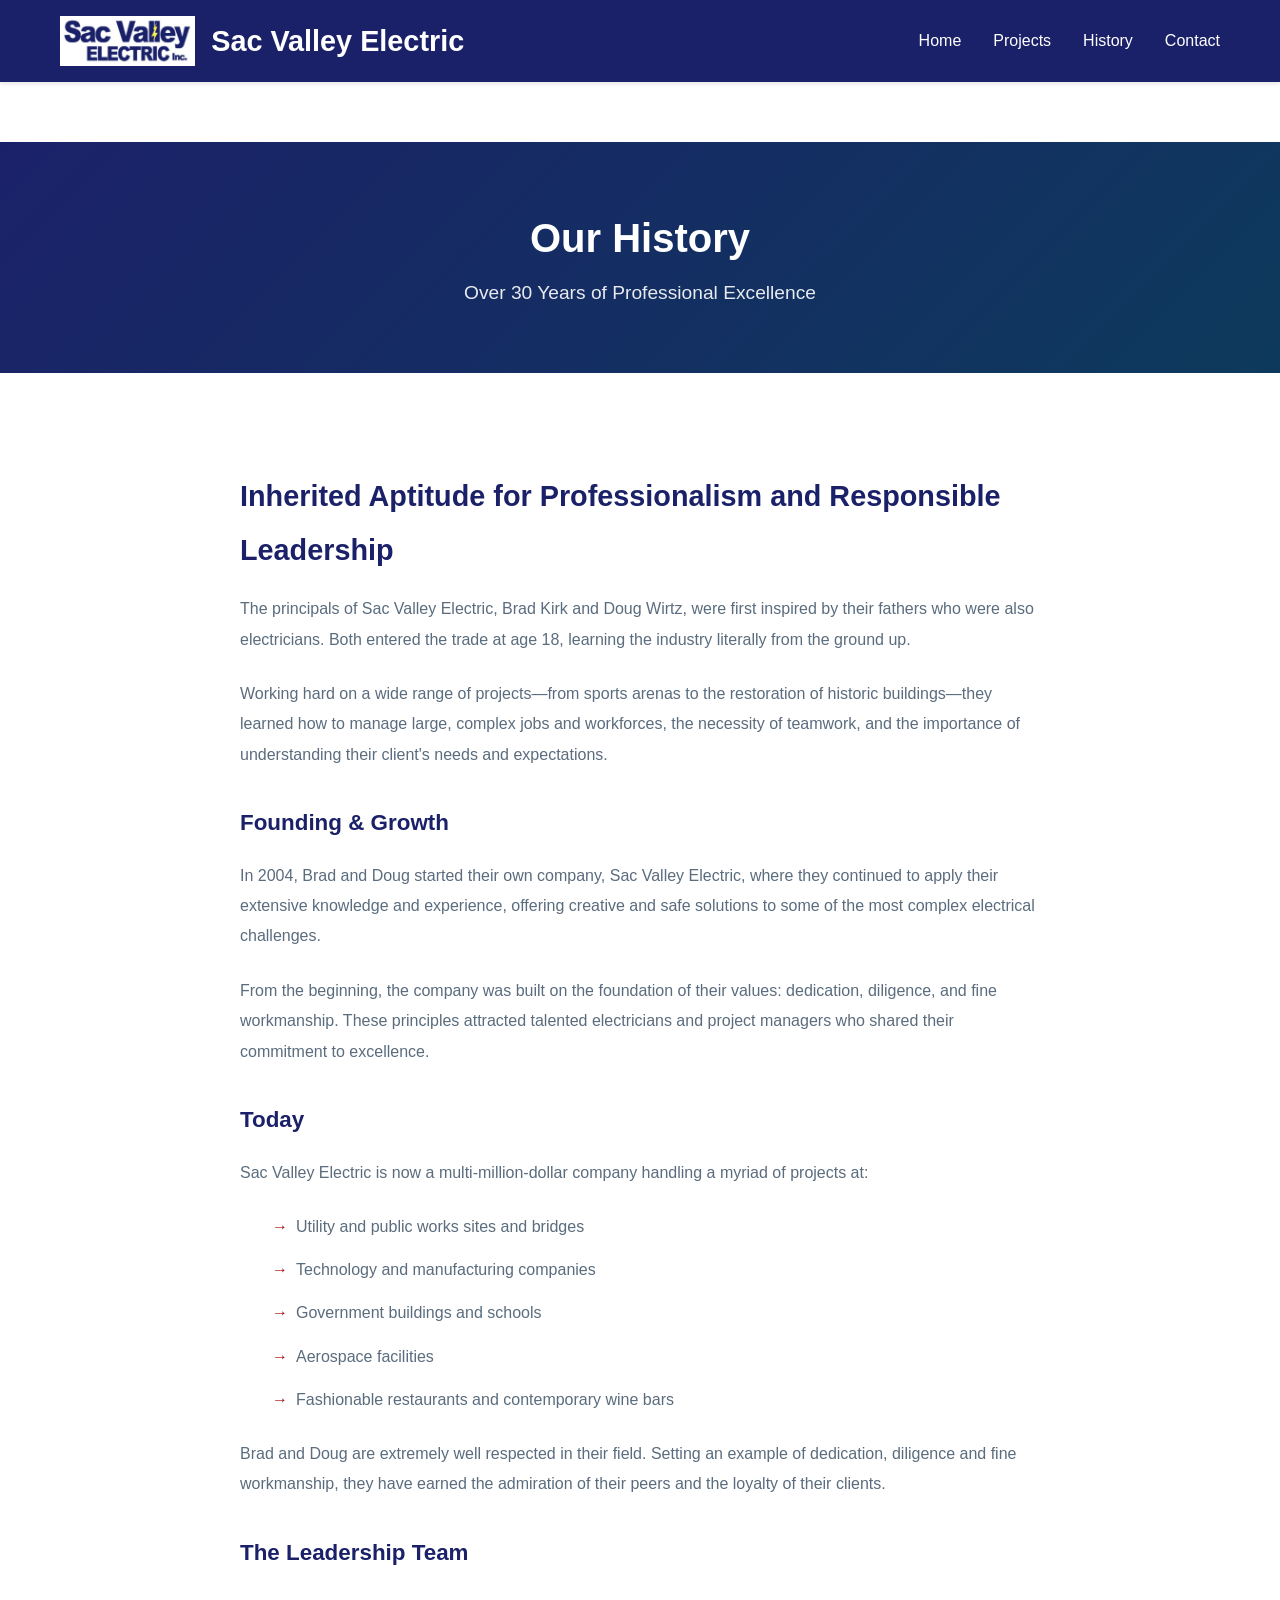
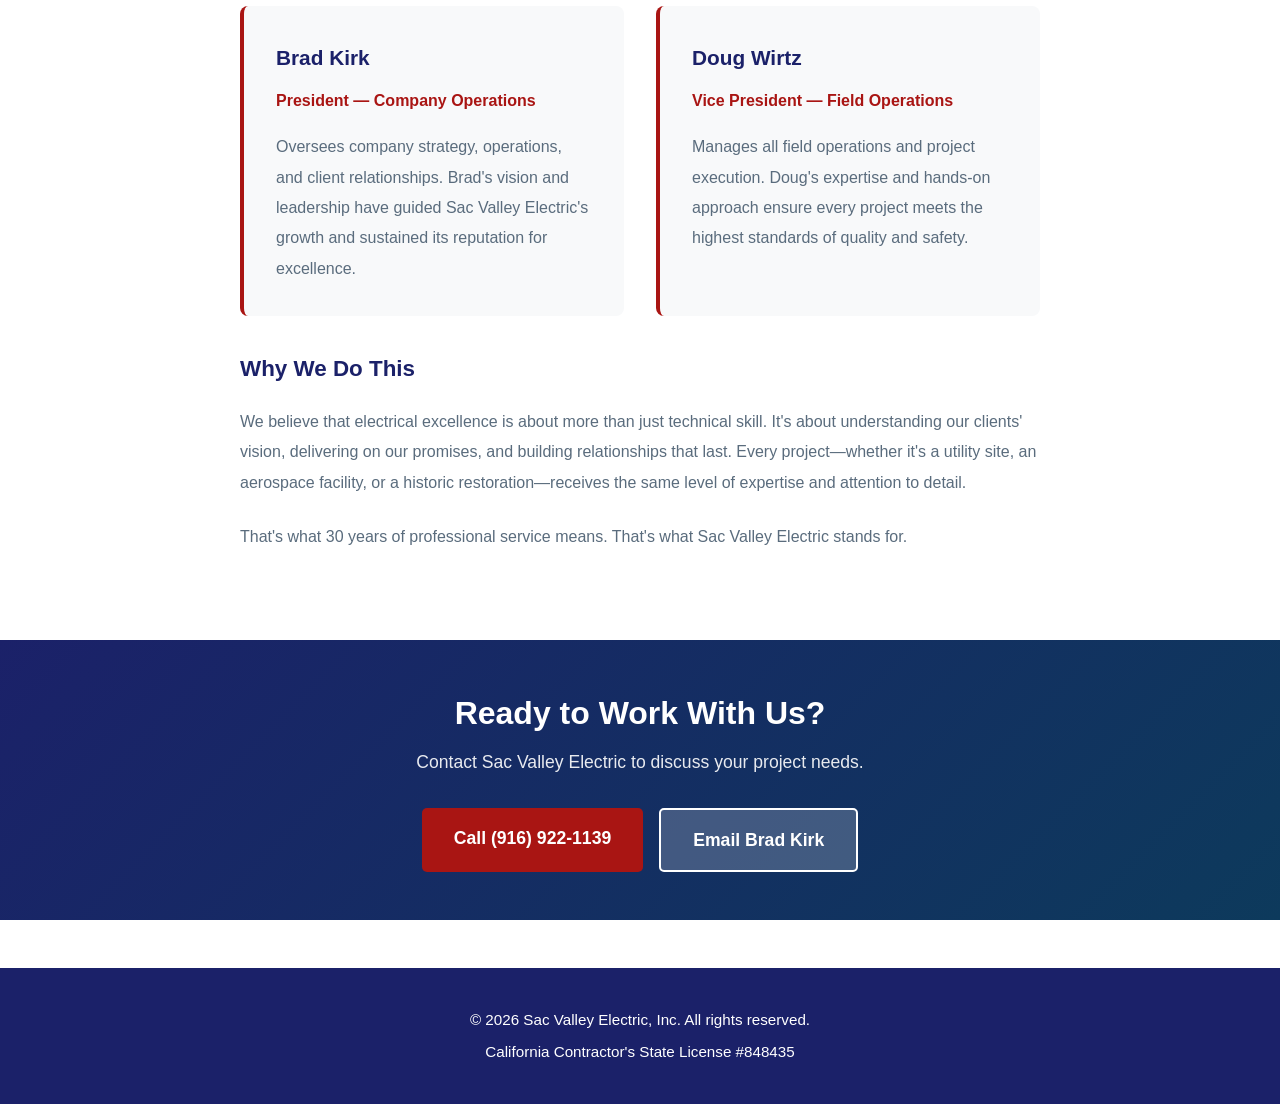
==== history.html @ 616ac5c6 "Add multi-page site structure: history and projects pages" ====
<!DOCTYPE html>
<html lang="en">
<head>
    <meta charset="UTF-8">
    <meta name="viewport" content="width=device-width, initial-scale=1.0">
    <title>Our History - Sac Valley Electric</title>
    <meta name="description" content="Learn about Sac Valley Electric's 30+ year history of excellence in commercial and industrial electrical contracting.">
    <link rel="stylesheet" href="styles.css">
</head>
<body>
    <!-- Navigation -->
    <nav class="navbar">
        <div class="container">
            <div class="nav-brand">
                <a href="index.html">
                    <img src="logo.gif" alt="Sac Valley Electric" class="logo">
                    <h1>Sac Valley Electric</h1>
                </a>
            </div>
            <ul class="nav-links">
                <li><a href="index.html">Home</a></li>
                <li><a href="projects.html">Projects</a></li>
                <li><a href="history.html">History</a></li>
                <li><a href="index.html#contact">Contact</a></li>
            </ul>
        </div>
    </nav>

    <!-- History Section -->
    <section class="page-hero">
        <div class="container">
            <h1>Our History</h1>
            <p>Over 30 Years of Professional Excellence</p>
        </div>
    </section>

    <section class="history-content">
        <div class="container">
            <div class="history-narrative">
                <h2>Inherited Aptitude for Professionalism and Responsible Leadership</h2>
                
                <p>The principals of Sac Valley Electric, Brad Kirk and Doug Wirtz, were first inspired by their fathers who were also electricians. Both entered the trade at age 18, learning the industry literally from the ground up.</p>

                <p>Working hard on a wide range of projects—from sports arenas to the restoration of historic buildings—they learned how to manage large, complex jobs and workforces, the necessity of teamwork, and the importance of understanding their client's needs and expectations.</p>

                <h3>Founding & Growth</h3>
                <p>In 2004, Brad and Doug started their own company, Sac Valley Electric, where they continued to apply their extensive knowledge and experience, offering creative and safe solutions to some of the most complex electrical challenges.</p>

                <p>From the beginning, the company was built on the foundation of their values: dedication, diligence, and fine workmanship. These principles attracted talented electricians and project managers who shared their commitment to excellence.</p>

                <h3>Today</h3>
                <p>Sac Valley Electric is now a multi-million-dollar company handling a myriad of projects at:</p>
                <ul class="project-list">
                    <li>Utility and public works sites and bridges</li>
                    <li>Technology and manufacturing companies</li>
                    <li>Government buildings and schools</li>
                    <li>Aerospace facilities</li>
                    <li>Fashionable restaurants and contemporary wine bars</li>
                </ul>

                <p>Brad and Doug are extremely well respected in their field. Setting an example of dedication, diligence and fine workmanship, they have earned the admiration of their peers and the loyalty of their clients.</p>

                <h3>The Leadership Team</h3>
                <div class="leadership-profiles">
                    <div class="leader">
                        <h4>Brad Kirk</h4>
                        <p class="title">President — Company Operations</p>
                        <p>Oversees company strategy, operations, and client relationships. Brad's vision and leadership have guided Sac Valley Electric's growth and sustained its reputation for excellence.</p>
                    </div>
                    <div class="leader">
                        <h4>Doug Wirtz</h4>
                        <p class="title">Vice President — Field Operations</p>
                        <p>Manages all field operations and project execution. Doug's expertise and hands-on approach ensure every project meets the highest standards of quality and safety.</p>
                    </div>
                </div>

                <h3>Why We Do This</h3>
                <p>We believe that electrical excellence is about more than just technical skill. It's about understanding our clients' vision, delivering on our promises, and building relationships that last. Every project—whether it's a utility site, an aerospace facility, or a historic restoration—receives the same level of expertise and attention to detail.</p>

                <p>That's what 30 years of professional service means. That's what Sac Valley Electric stands for.</p>
            </div>
        </div>
    </section>

    <!-- Contact CTA -->
    <section class="contact-cta">
        <div class="container">
            <h2>Ready to Work With Us?</h2>
            <p>Contact Sac Valley Electric to discuss your project needs.</p>
            <div class="contact-links">
                <a href="tel:9169221139" class="cta-button">Call (916) 922-1139</a>
                <a href="mailto:BradKirk@SacValleyElectric.com" class="cta-button secondary">Email Brad Kirk</a>
            </div>
        </div>
    </section>

    <!-- Footer -->
    <footer class="footer">
        <div class="container">
            <p>&copy; 2026 Sac Valley Electric, Inc. All rights reserved.</p>
            <p>California Contractor's State License #848435</p>
        </div>
    </footer>
</body>
</html>
---- styles.css ----
/* Reset and Base Styles */
* {
    margin: 0;
    padding: 0;
    box-sizing: border-box;
}

:root {
    --primary-color: #1b2169;
    --secondary-color: #a91513;
    --dark-text: #2c3e50;
    --light-text: #5a6c7d;
    --light-bg: #f8f9fa;
    --white: #ffffff;
    --border-color: #e0e0e0;
}

body {
    font-family: 'Segoe UI', Tahoma, Geneva, Verdana, sans-serif;
    line-height: 1.6;
    color: var(--dark-text);
    background-color: var(--white);
}

.container {
    max-width: 1200px;
    margin: 0 auto;
    padding: 0 20px;
}

/* Navigation */
.navbar {
    background-color: var(--primary-color);
    color: var(--white);
    padding: 1rem 0;
    position: sticky;
    top: 0;
    z-index: 1000;
    box-shadow: 0 2px 4px rgba(0,0,0,0.1);
}

.navbar .container {
    display: flex;
    justify-content: space-between;
    align-items: center;
}

.nav-brand {
    display: flex;
    align-items: center;
    gap: 1rem;
}

.nav-brand a {
    display: flex;
    align-items: center;
    gap: 1rem;
    text-decoration: none;
    color: var(--white);
}

.logo {
    height: 50px;
    width: auto;
}

.nav-brand h1 {
    font-size: 1.8rem;
    font-weight: 700;
    margin: 0;
    color: var(--white);
}

.nav-links {
    display: flex;
    list-style: none;
    gap: 2rem;
}

.nav-links a {
    color: var(--white);
    text-decoration: none;
    font-weight: 500;
    transition: color 0.3s ease;
}

.nav-links a:hover {
    color: var(--secondary-color);
}

@media (max-width: 768px) {
    .nav-links {
        flex-direction: column;
        gap: 1rem;
        display: none;
    }
    
    .navbar .container {
        flex-direction: column;
        gap: 1rem;
    }
}

/* Hero Section */
.hero {
    background: linear-gradient(135deg, var(--primary-color) 0%, #0d3a5c 100%);
    color: var(--white);
    padding: 6rem 0;
    text-align: center;
}

.hero-content h2 {
    font-size: 3rem;
    margin-bottom: 1rem;
    font-weight: 700;
}

.hero-content p {
    font-size: 1.3rem;
    margin-bottom: 1rem;
    opacity: 0.95;
}

.hero-subtitle {
    font-size: 1.1rem !important;
    opacity: 0.85 !important;
    margin-bottom: 2rem !important;
}

.cta-button {
    display: inline-block;
    background-color: var(--secondary-color);
    color: var(--white);
    padding: 1rem 2.5rem;
    border-radius: 5px;
    text-decoration: none;
    font-weight: 600;
    font-size: 1.1rem;
    transition: background-color 0.3s ease, transform 0.2s ease;
    cursor: pointer;
    border: none;
}

.cta-button:hover {
    background-color: #d87700;
    transform: translateY(-2px);
}

.cta-button.large {
    padding: 1.2rem 3rem;
    font-size: 1.2rem;
}

@media (max-width: 768px) {
    .hero-content h2 {
        font-size: 2rem;
    }
    
    .hero-content p {
        font-size: 1.1rem;
    }
}

/* Services Section */
.services {
    padding: 5rem 0;
    background-color: var(--light-bg);
}

.services h2 {
    text-align: center;
    font-size: 2.5rem;
    margin-bottom: 3rem;
    color: var(--primary-color);
}

.services-grid {
    display: grid;
    grid-template-columns: repeat(auto-fit, minmax(250px, 1fr));
    gap: 2rem;
    margin-bottom: 3rem;
}

.service-card {
    background-color: var(--white);
    padding: 2rem;
    border-radius: 8px;
    box-shadow: 0 2px 8px rgba(0,0,0,0.1);
    transition: transform 0.3s ease, box-shadow 0.3s ease;
    border-top: 4px solid var(--secondary-color);
}

.service-card:hover {
    transform: translateY(-5px);
    box-shadow: 0 4px 12px rgba(0,0,0,0.15);
}

.service-card h3 {
    color: var(--primary-color);
    margin-bottom: 1rem;
    font-size: 1.3rem;
}

.service-card p {
    color: var(--light-text);
    line-height: 1.8;
}

.smud-badge {
    text-align: center;
    background-color: var(--primary-color);
    color: var(--white);
    padding: 1.5rem;
    border-radius: 8px;
    font-size: 1.1rem;
}

/* About Section */
.about {
    padding: 5rem 0;
}

.about h2 {
    font-size: 2.5rem;
    margin-bottom: 2rem;
    color: var(--primary-color);
}

.about-content p {
    font-size: 1.1rem;
    margin-bottom: 1.5rem;
    color: var(--light-text);
    line-height: 1.9;
}

.credentials {
    display: grid;
    grid-template-columns: repeat(auto-fit, minmax(250px, 1fr));
    gap: 2rem;
    margin-top: 3rem;
}

.credential-item {
    background-color: var(--light-bg);
    padding: 2rem;
    border-radius: 8px;
    border-left: 4px solid var(--secondary-color);
}

.credential-item h4 {
    color: var(--primary-color);
    margin-bottom: 0.5rem;
    font-size: 1.2rem;
}

.credential-item p {
    color: var(--light-text);
    margin-bottom: 0;
}

/* Team Section */
.team {
    margin-top: 3rem;
    padding-top: 2rem;
    border-top: 2px solid var(--border-color);
}

.team h3 {
    color: var(--primary-color);
    margin-bottom: 2rem;
    font-size: 1.5rem;
}

.team-grid {
    display: grid;
    grid-template-columns: repeat(auto-fit, minmax(250px, 1fr));
    gap: 2rem;
}

.team-member {
    background-color: var(--light-bg);
    padding: 1.5rem;
    border-radius: 8px;
    border-left: 4px solid var(--secondary-color);
}

.team-member h4 {
    color: var(--primary-color);
    margin-bottom: 0.5rem;
    font-size: 1.2rem;
}

.team-member .title {
    color: var(--secondary-color);
    font-weight: 600;
    font-size: 0.95rem;
}

/* Service Areas Section */
.service-areas {
    padding: 5rem 0;
    background-color: var(--light-bg);
}

.service-areas h2 {
    font-size: 2.5rem;
    margin-bottom: 1rem;
    color: var(--primary-color);
    text-align: center;
}

.service-areas > .container > p {
    text-align: center;
    font-size: 1.1rem;
    margin-bottom: 2rem;
    color: var(--light-text);
}

.areas-grid {
    display: grid;
    grid-template-columns: repeat(auto-fit, minmax(180px, 1fr));
    gap: 1rem;
    margin-bottom: 2rem;
}

.area {
    background-color: var(--white);
    padding: 1.5rem;
    border-radius: 8px;
    text-align: center;
    box-shadow: 0 2px 4px rgba(0,0,0,0.05);
    font-weight: 500;
    color: var(--primary-color);
}

.service-areas-note {
    text-align: center;
    color: var(--light-text);
    font-style: italic;
    margin-top: 2rem;
}

/* Contact Section */
.contact {
    padding: 5rem 0;
}

.contact h2 {
    font-size: 2.5rem;
    margin-bottom: 3rem;
    color: var(--primary-color);
    text-align: center;
}

.contact-content {
    display: grid;
    grid-template-columns: 1fr 1fr;
    gap: 3rem;
}

.contact-info h3,
.contact-cta h3 {
    color: var(--primary-color);
    margin-bottom: 1.5rem;
    font-size: 1.5rem;
}

.contact-info p {
    margin-bottom: 1.5rem;
    line-height: 1.8;
    color: var(--light-text);
}

.contact-info a {
    color: var(--primary-color);
    text-decoration: none;
    font-weight: 600;
    transition: color 0.3s ease;
}

.contact-info a:hover {
    color: var(--secondary-color);
}

.contact-team {
    background-color: var(--light-bg);
    padding: 2rem;
    border-radius: 8px;
}

.contact-team h3 {
    color: var(--primary-color);
    margin-bottom: 1.5rem;
}

.team-list {
    list-style: none;
}

.team-list li {
    padding: 0.8rem 0;
    border-bottom: 1px solid var(--border-color);
    color: var(--light-text);
}

.team-list li:last-child {
    border-bottom: none;
}

.team-list strong {
    color: var(--primary-color);
}

@media (max-width: 768px) {
    .contact-content {
        grid-template-columns: 1fr;
    }
}

/* Footer */
.footer {
    background-color: var(--primary-color);
    color: var(--white);
    text-align: center;
    padding: 2rem 0;
    margin-top: 3rem;
}

.footer p {
    margin: 0.5rem 0;
    font-size: 0.95rem;
}

/* Page Specific Styles */
.page-hero {
    background: linear-gradient(135deg, var(--primary-color) 0%, #0d3a5c 100%);
    color: var(--white);
    padding: 4rem 0;
    text-align: center;
    margin-top: 60px;
}

.page-hero h1 {
    font-size: 2.5rem;
    margin-bottom: 0.5rem;
    font-weight: 700;
}

.page-hero p {
    font-size: 1.2rem;
    opacity: 0.9;
}

/* History Page */
.history-content {
    padding: 4rem 0;
}

.history-narrative {
    max-width: 800px;
    margin: 0 auto;
    line-height: 1.9;
}

.history-narrative h2 {
    color: var(--primary-color);
    font-size: 1.8rem;
    margin-top: 2rem;
    margin-bottom: 1rem;
}

.history-narrative h3 {
    color: var(--primary-color);
    font-size: 1.4rem;
    margin-top: 2rem;
    margin-bottom: 1rem;
}

.history-narrative p {
    color: var(--light-text);
    margin-bottom: 1.5rem;
}

.project-list {
    list-style: none;
    margin: 1.5rem 0;
    padding: 0 0 0 2rem;
}

.project-list li {
    color: var(--light-text);
    margin-bottom: 0.8rem;
    position: relative;
    padding-left: 1.5rem;
}

.project-list li:before {
    content: "→";
    position: absolute;
    left: 0;
    color: var(--secondary-color);
    font-weight: bold;
}

.leadership-profiles {
    display: grid;
    grid-template-columns: repeat(auto-fit, minmax(300px, 1fr));
    gap: 2rem;
    margin: 2rem 0;
}

.leader {
    background-color: var(--light-bg);
    padding: 2rem;
    border-radius: 8px;
    border-left: 4px solid var(--secondary-color);
}

.leader h4 {
    color: var(--primary-color);
    font-size: 1.3rem;
    margin-bottom: 0.5rem;
}

.leader .title {
    color: var(--secondary-color);
    font-weight: 600;
    margin-bottom: 1rem;
}

.leader p {
    color: var(--light-text);
    margin: 0;
}

/* Projects Page */
.projects-section {
    padding: 4rem 0;
}

.projects-grid {
    display: grid;
    grid-template-columns: repeat(auto-fit, minmax(280px, 1fr));
    gap: 2rem;
    margin-bottom: 4rem;
}

.project-card {
    background-color: var(--white);
    padding: 2.5rem 2rem;
    border-radius: 8px;
    box-shadow: 0 2px 8px rgba(0,0,0,0.1);
    text-align: center;
    transition: transform 0.3s ease, box-shadow 0.3s ease;
    border-top: 4px solid var(--secondary-color);
}

.project-card:hover {
    transform: translateY(-5px);
    box-shadow: 0 4px 12px rgba(0,0,0,0.15);
}

.project-icon {
    font-size: 3rem;
    margin-bottom: 1rem;
}

.project-card h3 {
    color: var(--primary-color);
    font-size: 1.3rem;
    margin-bottom: 1rem;
}

.project-card p {
    color: var(--light-text);
    font-size: 0.95rem;
    line-height: 1.7;
}

.project-expertise {
    background-color: var(--light-bg);
    padding: 2.5rem;
    border-radius: 8px;
    max-width: 700px;
    margin: 0 auto;
}

.project-expertise h2 {
    color: var(--primary-color);
    font-size: 1.5rem;
    margin-bottom: 1.5rem;
}

.project-expertise ul {
    list-style: none;
    padding: 0;
}

.project-expertise li {
    color: var(--light-text);
    padding: 0.6rem 0 0.6rem 2rem;
    position: relative;
}

.project-expertise li:before {
    content: "✓";
    position: absolute;
    left: 0;
    color: var(--secondary-color);
    font-weight: bold;
    font-size: 1.2rem;
}

.portfolio-note {
    padding: 4rem 0;
    background-color: var(--light-bg);
}

.portfolio-note h2 {
    color: var(--primary-color);
    font-size: 2rem;
    margin-bottom: 1.5rem;
    text-align: center;
}

.portfolio-note p {
    color: var(--light-text);
    font-size: 1.05rem;
    line-height: 1.8;
    max-width: 800px;
    margin: 0 auto 1.5rem;
    text-align: center;
}

.contact-cta {
    background: linear-gradient(135deg, var(--primary-color) 0%, #0d3a5c 100%);
    color: var(--white);
    padding: 3rem 0;
    text-align: center;
}

.contact-cta h2 {
    font-size: 2rem;
    margin-bottom: 0.5rem;
    color: var(--white);
}

.contact-cta p {
    font-size: 1.1rem;
    margin-bottom: 2rem;
    opacity: 0.9;
    color: var(--white);
}

.contact-links {
    display: flex;
    gap: 1rem;
    justify-content: center;
    flex-wrap: wrap;
}

.contact-links .cta-button {
    background-color: var(--secondary-color);
    color: var(--white);
    padding: 1rem 2rem;
    text-decoration: none;
    border-radius: 5px;
    font-weight: 600;
    transition: background-color 0.3s ease;
}

.contact-links .cta-button:hover {
    background-color: #d87700;
}

.contact-links .cta-button.secondary {
    background-color: rgba(255,255,255,0.2);
    border: 2px solid var(--white);
}

.contact-links .cta-button.secondary:hover {
    background-color: rgba(255,255,255,0.3);
}

@media (max-width: 768px) {
    .page-hero h1 {
        font-size: 1.8rem;
    }
    
    .page-hero p {
        font-size: 1rem;
    }
    
    .history-narrative h2 {
        font-size: 1.5rem;
    }
    
    .history-narrative h3 {
        font-size: 1.2rem;
    }
    
    .leadership-profiles {
        grid-template-columns: 1fr;
    }
    
    .projects-grid {
        grid-template-columns: 1fr;
    }
    
    .contact-links {
        flex-direction: column;
    }
    
    .contact-links .cta-button {
        width: 100%;
    }
}

/* Responsive */
@media (max-width: 768px) {
    .hero-content h2 {
        font-size: 2rem;
    }
    
    .services h2,
    .about h2,
    .service-areas h2,
    .contact h2 {
        font-size: 2rem;
    }
    
    .services-grid {
        grid-template-columns: 1fr;
    }
    
    .areas-grid {
        grid-template-columns: repeat(2, 1fr);
    }
}

@media (max-width: 480px) {
    .nav-links {
        display: none;
    }
    
    .hero {
        padding: 3rem 0;
    }
    
    .hero-content h2 {
        font-size: 1.5rem;
    }
    
    .hero-content p {
        font-size: 1rem;
    }
    
    .services h2,
    .about h2,
    .service-areas h2,
    .contact h2 {
        font-size: 1.5rem;
    }
}
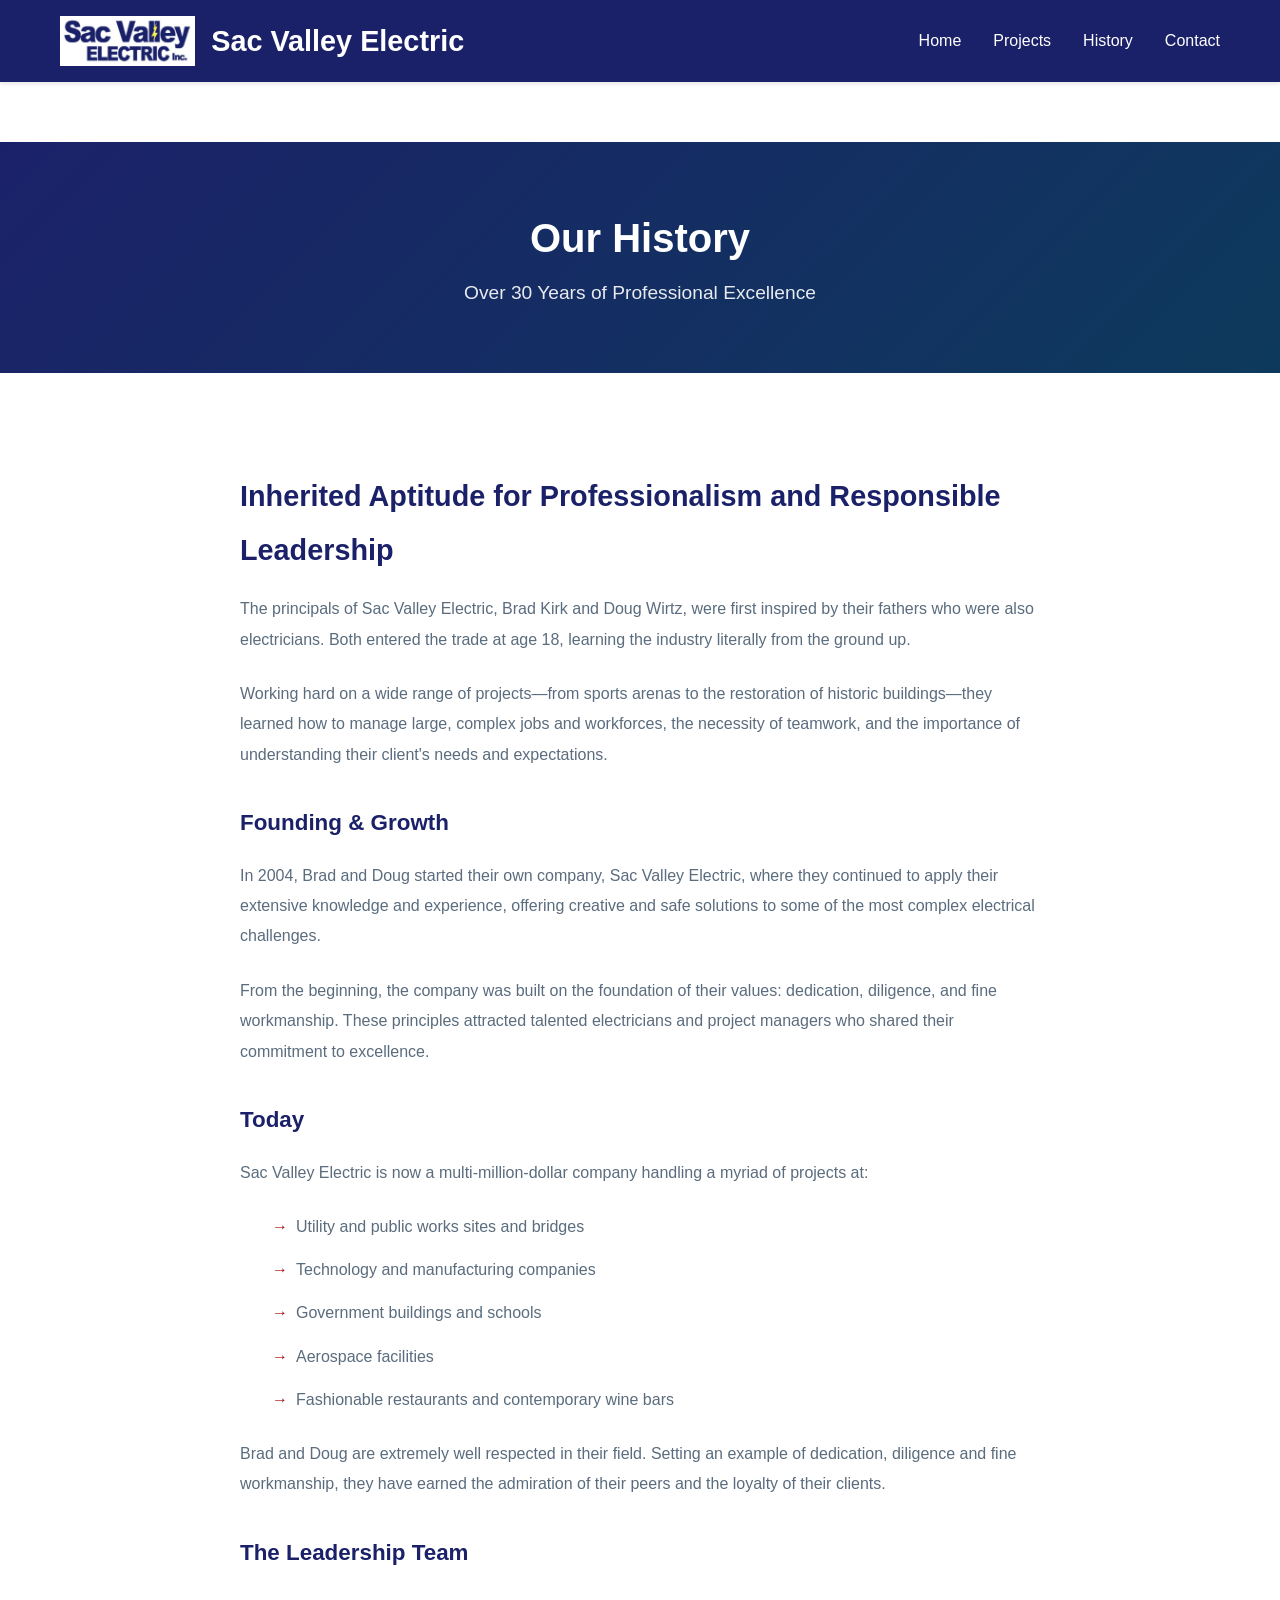
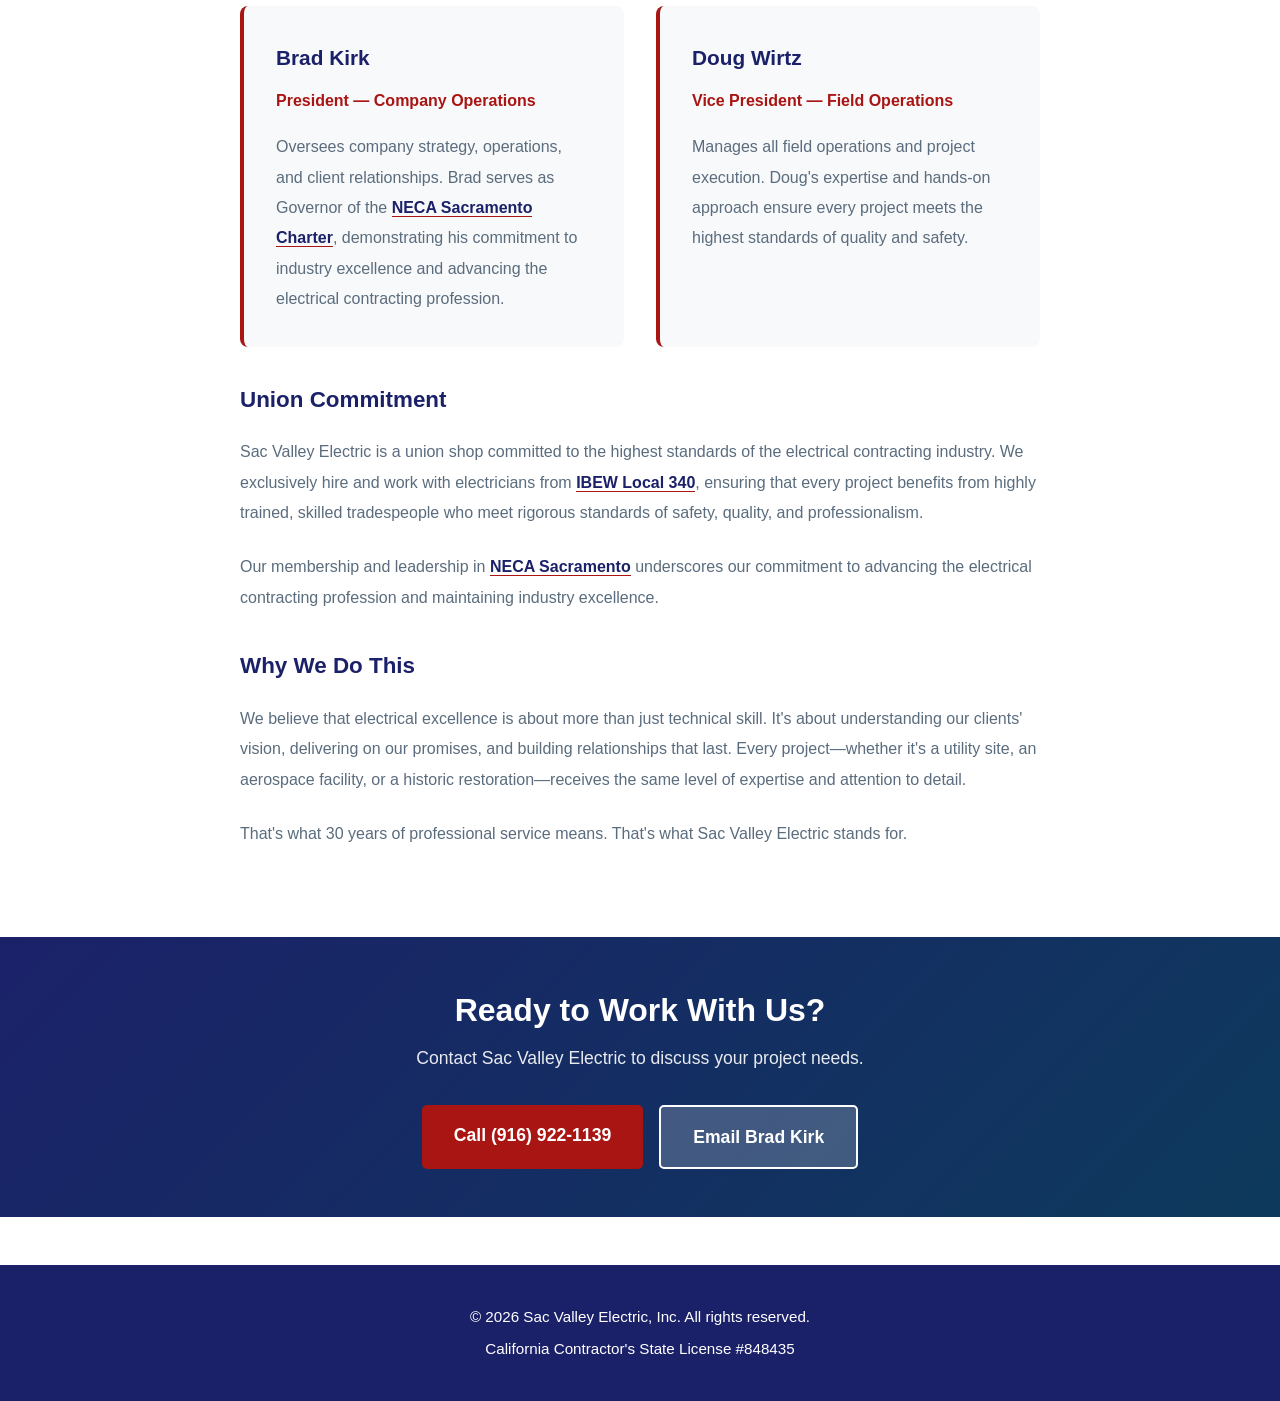
==== commit d0276794: "Add union/NECA leadership emphasis and IBEW/NECA logos with links" ====
--- a/history.html
+++ b/history.html
@@ -65,7 +65,7 @@
                     <div class="leader">
                         <h4>Brad Kirk</h4>
                         <p class="title">President — Company Operations</p>
-                        <p>Oversees company strategy, operations, and client relationships. Brad's vision and leadership have guided Sac Valley Electric's growth and sustained its reputation for excellence.</p>
+                        <p>Oversees company strategy, operations, and client relationships. Brad serves as Governor of the <a href="https://www.necasac.org/" target="_blank" rel="noopener">NECA Sacramento Charter</a>, demonstrating his commitment to industry excellence and advancing the electrical contracting profession.</p>
                     </div>
                     <div class="leader">
                         <h4>Doug Wirtz</h4>
@@ -73,6 +73,11 @@
                         <p>Manages all field operations and project execution. Doug's expertise and hands-on approach ensure every project meets the highest standards of quality and safety.</p>
                     </div>
                 </div>
+
+                <h3>Union Commitment</h3>
+                <p>Sac Valley Electric is a union shop committed to the highest standards of the electrical contracting industry. We exclusively hire and work with electricians from <a href="https://www.ibewlocal340.org/" target="_blank" rel="noopener">IBEW Local 340</a>, ensuring that every project benefits from highly trained, skilled tradespeople who meet rigorous standards of safety, quality, and professionalism.</p>
+
+                <p>Our membership and leadership in <a href="https://www.necasac.org/" target="_blank" rel="noopener">NECA Sacramento</a> underscores our commitment to advancing the electrical contracting profession and maintaining industry excellence.</p>
 
                 <h3>Why We Do This</h3>
                 <p>We believe that electrical excellence is about more than just technical skill. It's about understanding our clients' vision, delivering on our promises, and building relationships that last. Every project—whether it's a utility site, an aerospace facility, or a historic restoration—receives the same level of expertise and attention to detail.</p>
--- a/styles.css
+++ b/styles.css
@@ -233,6 +233,18 @@
     line-height: 1.9;
 }
 
+.about-content a {
+    color: var(--primary-color);
+    font-weight: 600;
+    text-decoration: none;
+    border-bottom: 1px solid var(--secondary-color);
+    transition: color 0.3s ease;
+}
+
+.about-content a:hover {
+    color: var(--secondary-color);
+}
+
 .credentials {
     display: grid;
     grid-template-columns: repeat(auto-fit, minmax(250px, 1fr));
@@ -481,6 +493,18 @@
     margin-bottom: 1.5rem;
 }
 
+.history-narrative a {
+    color: var(--primary-color);
+    font-weight: 600;
+    text-decoration: none;
+    border-bottom: 1px solid var(--secondary-color);
+    transition: color 0.3s ease;
+}
+
+.history-narrative a:hover {
+    color: var(--secondary-color);
+}
+
 .project-list {
     list-style: none;
     margin: 1.5rem 0;
@@ -531,6 +555,18 @@
 .leader p {
     color: var(--light-text);
     margin: 0;
+}
+
+.leader a {
+    color: var(--primary-color);
+    font-weight: 600;
+    text-decoration: none;
+    border-bottom: 1px solid var(--secondary-color);
+    transition: color 0.3s ease;
+}
+
+.leader a:hover {
+    color: var(--secondary-color);
 }
 
 /* Projects Page */
@@ -682,6 +718,66 @@
     background-color: rgba(255,255,255,0.3);
 }
 
+/* Union Commitment Section */
+.union-commitment {
+    background: linear-gradient(135deg, var(--light-bg) 0%, #f0f0f0 100%);
+    padding: 3rem 0;
+    border-top: 3px solid var(--secondary-color);
+    border-bottom: 3px solid var(--secondary-color);
+}
+
+.union-commitment h2 {
+    color: var(--primary-color);
+    font-size: 1.8rem;
+    text-align: center;
+    margin-bottom: 1rem;
+}
+
+.union-commitment p {
+    color: var(--light-text);
+    font-size: 1rem;
+    text-align: center;
+    margin-bottom: 1rem;
+}
+
+.union-commitment a {
+    color: var(--primary-color);
+    font-weight: 600;
+    text-decoration: none;
+    border-bottom: 2px solid var(--secondary-color);
+    transition: color 0.3s ease;
+}
+
+.union-commitment a:hover {
+    color: var(--secondary-color);
+}
+
+.union-logos {
+    display: flex;
+    justify-content: center;
+    align-items: center;
+    gap: 3rem;
+    margin-top: 2rem;
+    flex-wrap: wrap;
+}
+
+.union-logo {
+    height: 80px;
+    width: auto;
+    transition: transform 0.3s ease, opacity 0.3s ease;
+    filter: drop-shadow(0 2px 4px rgba(0,0,0,0.1));
+}
+
+.union-logos a {
+    border: none;
+    display: inline-block;
+}
+
+.union-logos a:hover .union-logo {
+    transform: scale(1.1);
+    opacity: 0.8;
+}
+
 @media (max-width: 768px) {
     .page-hero h1 {
         font-size: 1.8rem;
@@ -713,6 +809,14 @@
     
     .contact-links .cta-button {
         width: 100%;
+    }
+    
+    .union-logos {
+        gap: 1.5rem;
+    }
+    
+    .union-logo {
+        height: 60px;
     }
 }
 
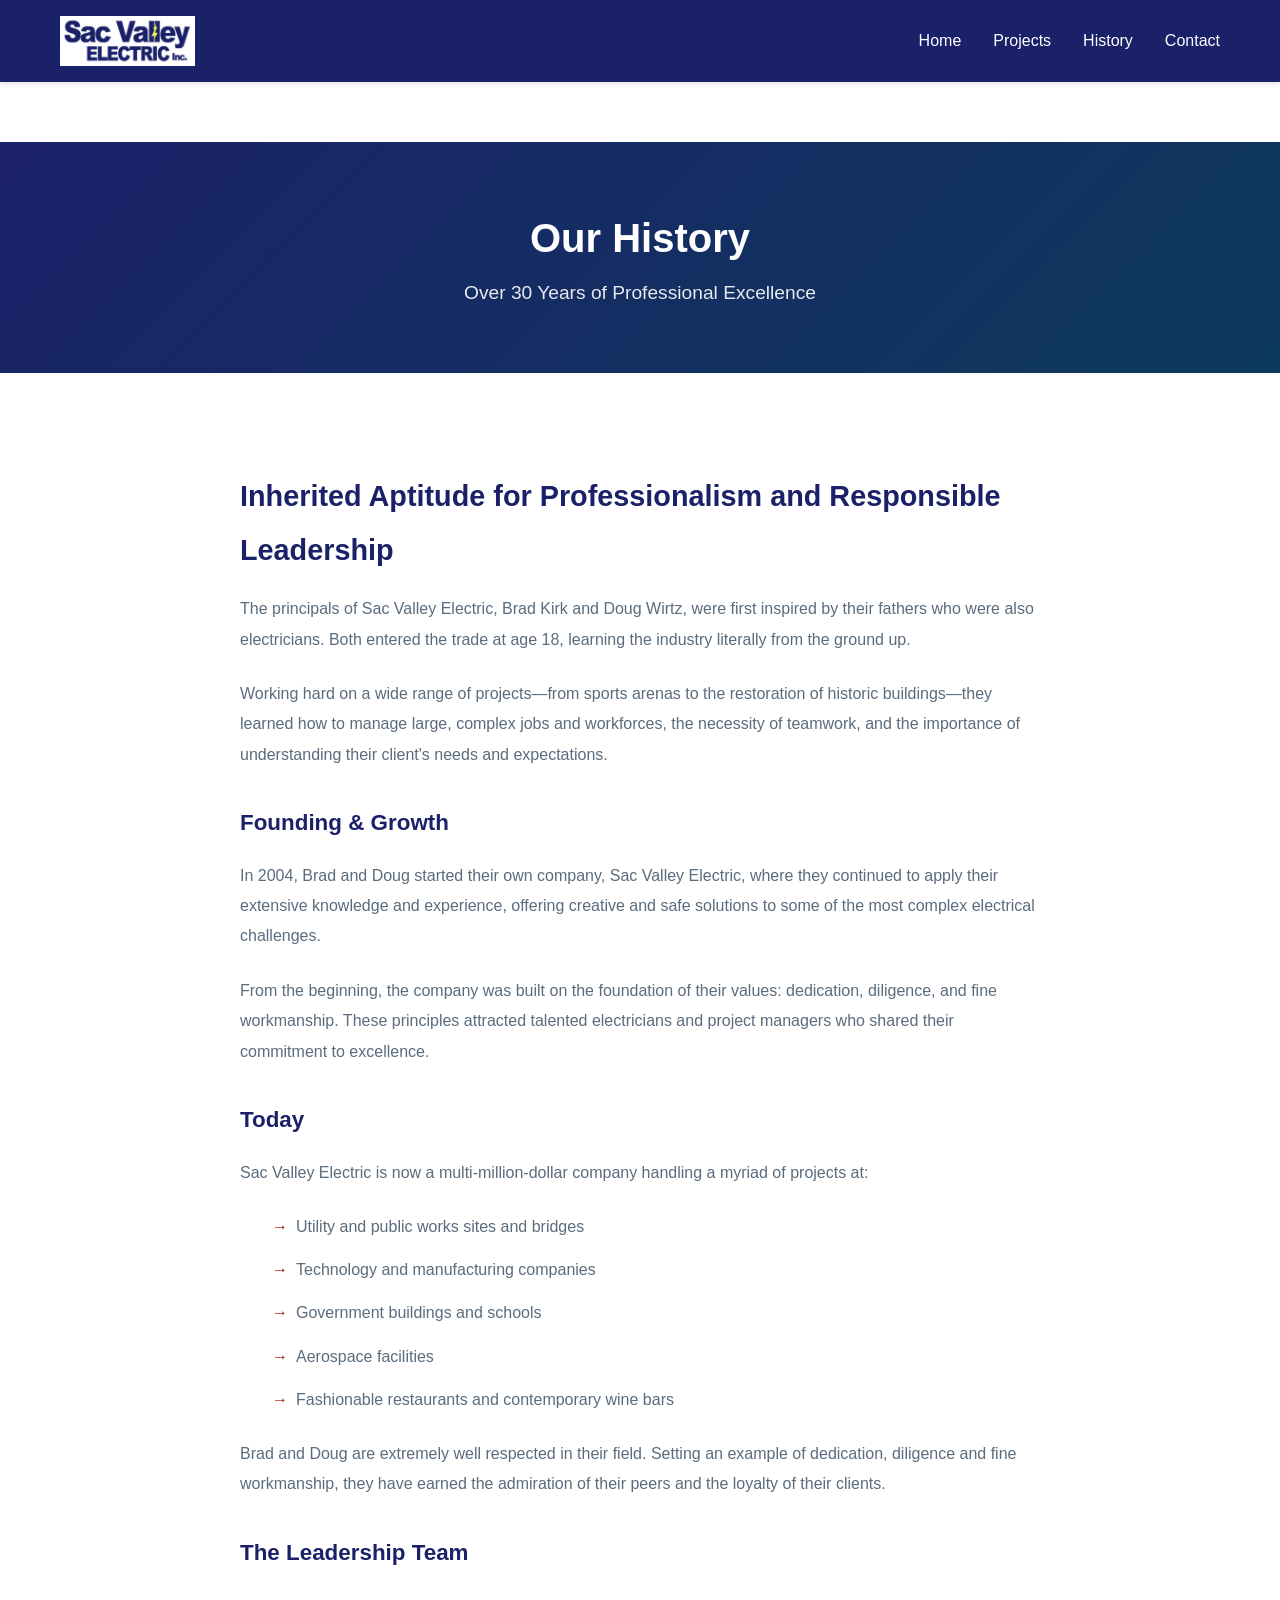
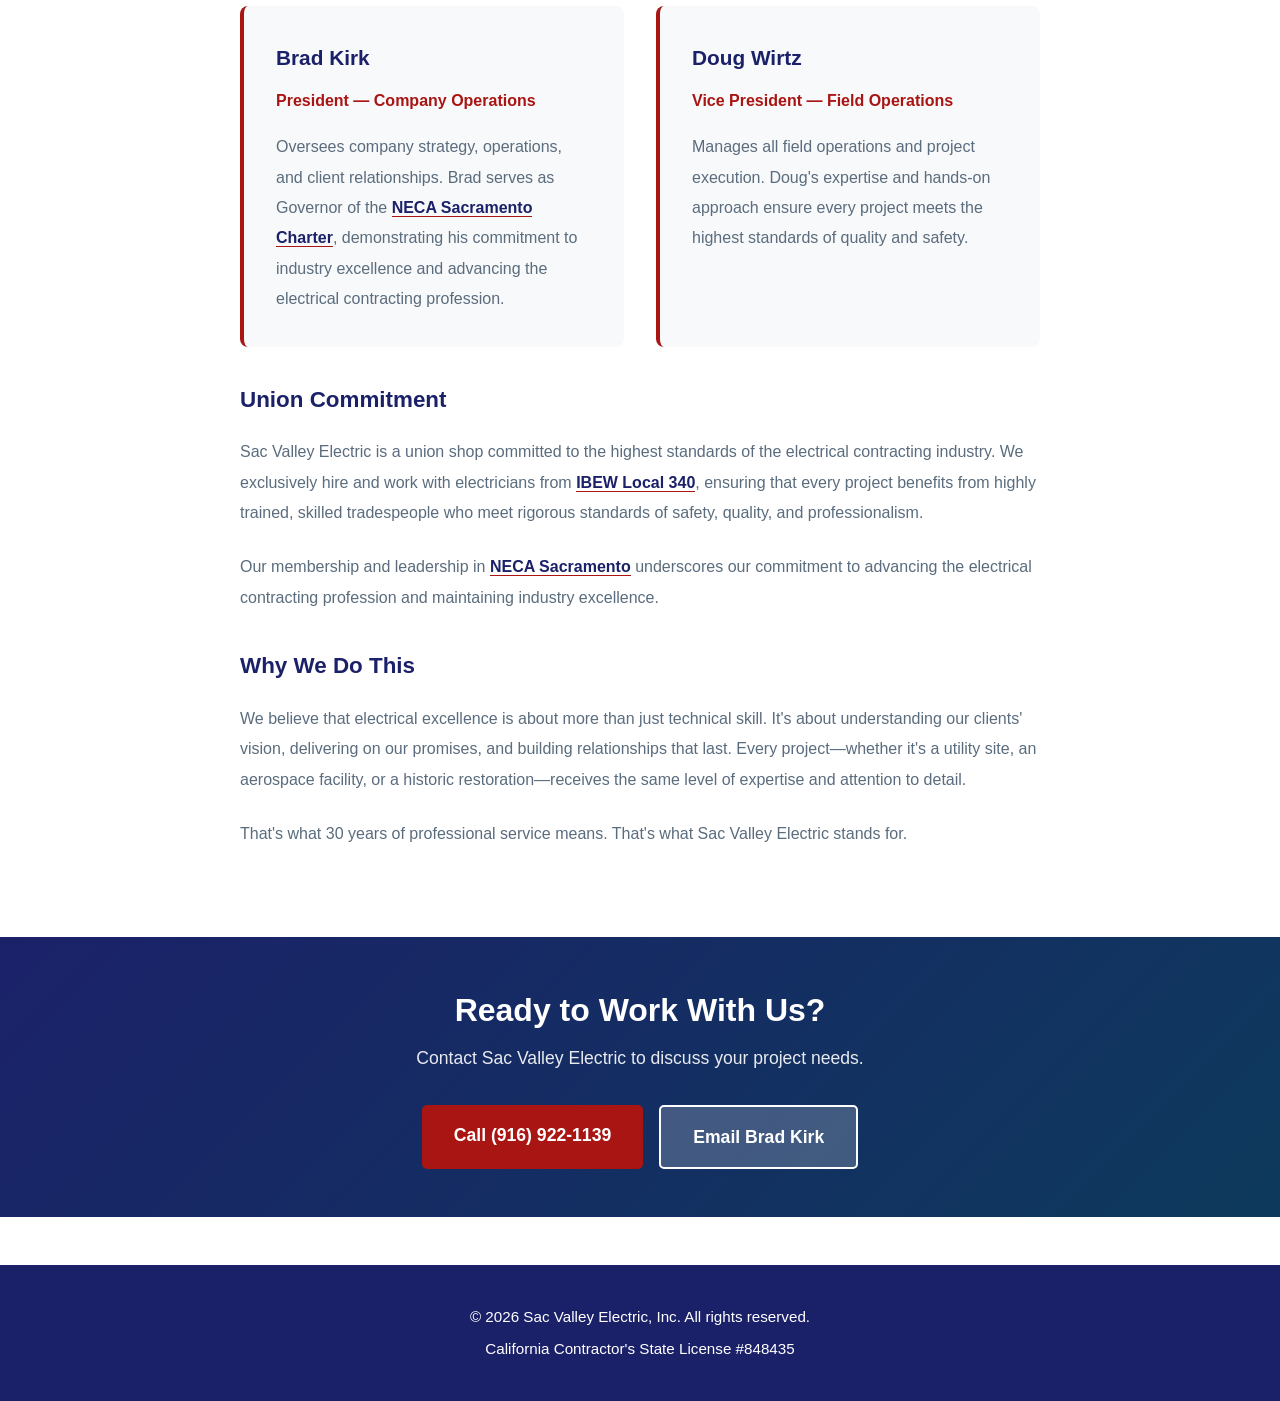
==== commit 2497c7f1: "Improve header: logo-only design with mobile hamburger menu" ====
--- a/history.html
+++ b/history.html
@@ -6,18 +6,23 @@
     <title>Our History - Sac Valley Electric</title>
     <meta name="description" content="Learn about Sac Valley Electric's 30+ year history of excellence in commercial and industrial electrical contracting.">
     <link rel="stylesheet" href="styles.css">
+    <script src="script.js"></script>
 </head>
 <body>
     <!-- Navigation -->
     <nav class="navbar">
         <div class="container">
             <div class="nav-brand">
-                <a href="index.html">
+                <a href="index.html" class="logo-link">
                     <img src="logo.gif" alt="Sac Valley Electric" class="logo">
-                    <h1>Sac Valley Electric</h1>
                 </a>
             </div>
-            <ul class="nav-links">
+            <div class="hamburger" id="hamburger">
+                <span></span>
+                <span></span>
+                <span></span>
+            </div>
+            <ul class="nav-links" id="navLinks">
                 <li><a href="index.html">Home</a></li>
                 <li><a href="projects.html">Projects</a></li>
                 <li><a href="history.html">History</a></li>
--- a/styles.css
+++ b/styles.css
@@ -75,6 +75,8 @@
     display: flex;
     list-style: none;
     gap: 2rem;
+    margin: 0;
+    padding: 0;
 }
 
 .nav-links a {
@@ -88,15 +90,75 @@
     color: var(--secondary-color);
 }
 
+/* Hamburger Menu */
+.hamburger {
+    display: none;
+    flex-direction: column;
+    cursor: pointer;
+    gap: 6px;
+}
+
+.hamburger span {
+    width: 25px;
+    height: 3px;
+    background-color: var(--white);
+    border-radius: 3px;
+    transition: all 0.3s ease;
+}
+
+.hamburger.active span:nth-child(1) {
+    transform: rotate(45deg) translate(8px, 8px);
+}
+
+.hamburger.active span:nth-child(2) {
+    opacity: 0;
+}
+
+.hamburger.active span:nth-child(3) {
+    transform: rotate(-45deg) translate(7px, -7px);
+}
+
 @media (max-width: 768px) {
+    .hamburger {
+        display: flex;
+    }
+    
     .nav-links {
+        position: absolute;
+        top: 60px;
+        left: 0;
+        right: 0;
+        background-color: var(--primary-color);
         flex-direction: column;
-        gap: 1rem;
-        display: none;
+        gap: 0;
+        max-height: 0;
+        overflow: hidden;
+        transition: max-height 0.3s ease;
+        padding: 0;
+        box-shadow: 0 2px 8px rgba(0,0,0,0.1);
+    }
+    
+    .nav-links.active {
+        max-height: 300px;
+        padding: 1rem 0;
+    }
+    
+    .nav-links li {
+        padding: 0;
+    }
+    
+    .nav-links a {
+        display: block;
+        padding: 1rem 2rem;
+        border-top: 1px solid rgba(255,255,255,0.1);
+    }
+    
+    .nav-links a:hover {
+        background-color: rgba(0,0,0,0.1);
     }
     
     .navbar .container {
-        flex-direction: column;
+        flex-direction: row;
         gap: 1rem;
     }
 }
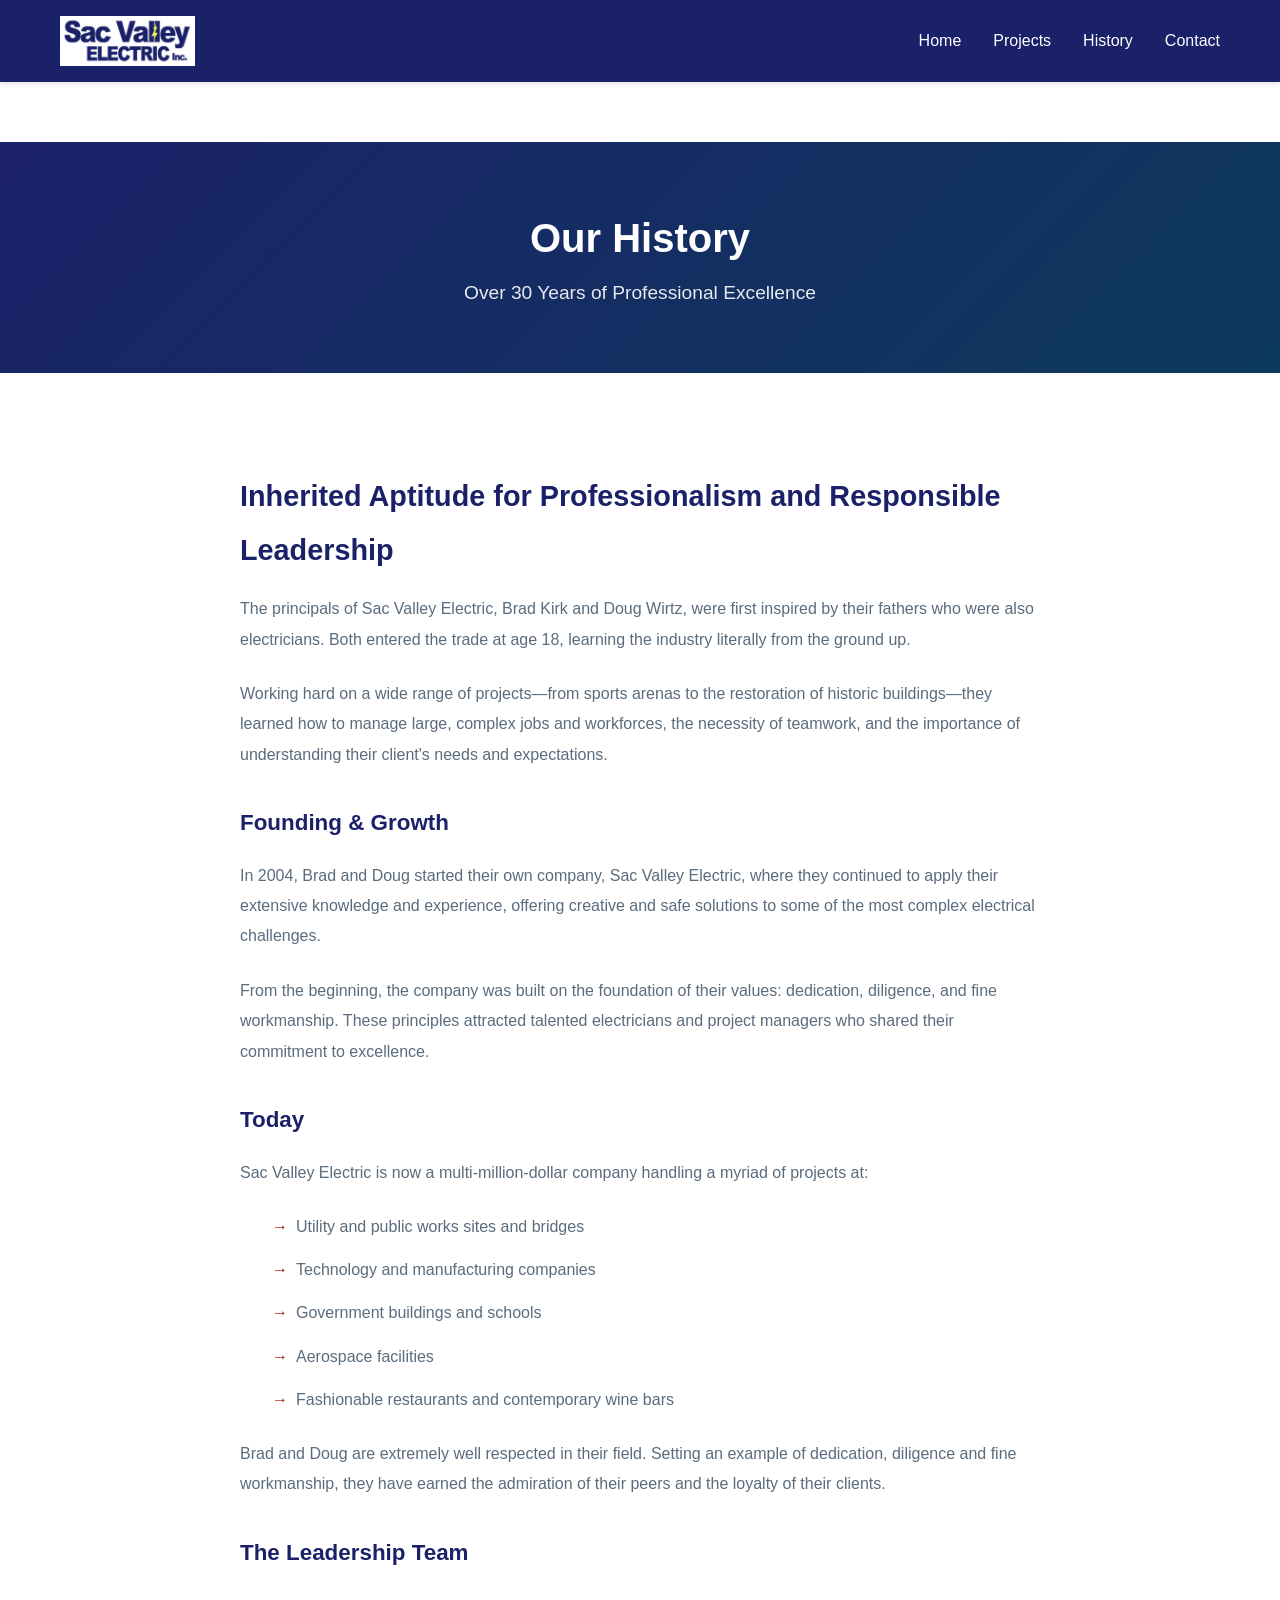
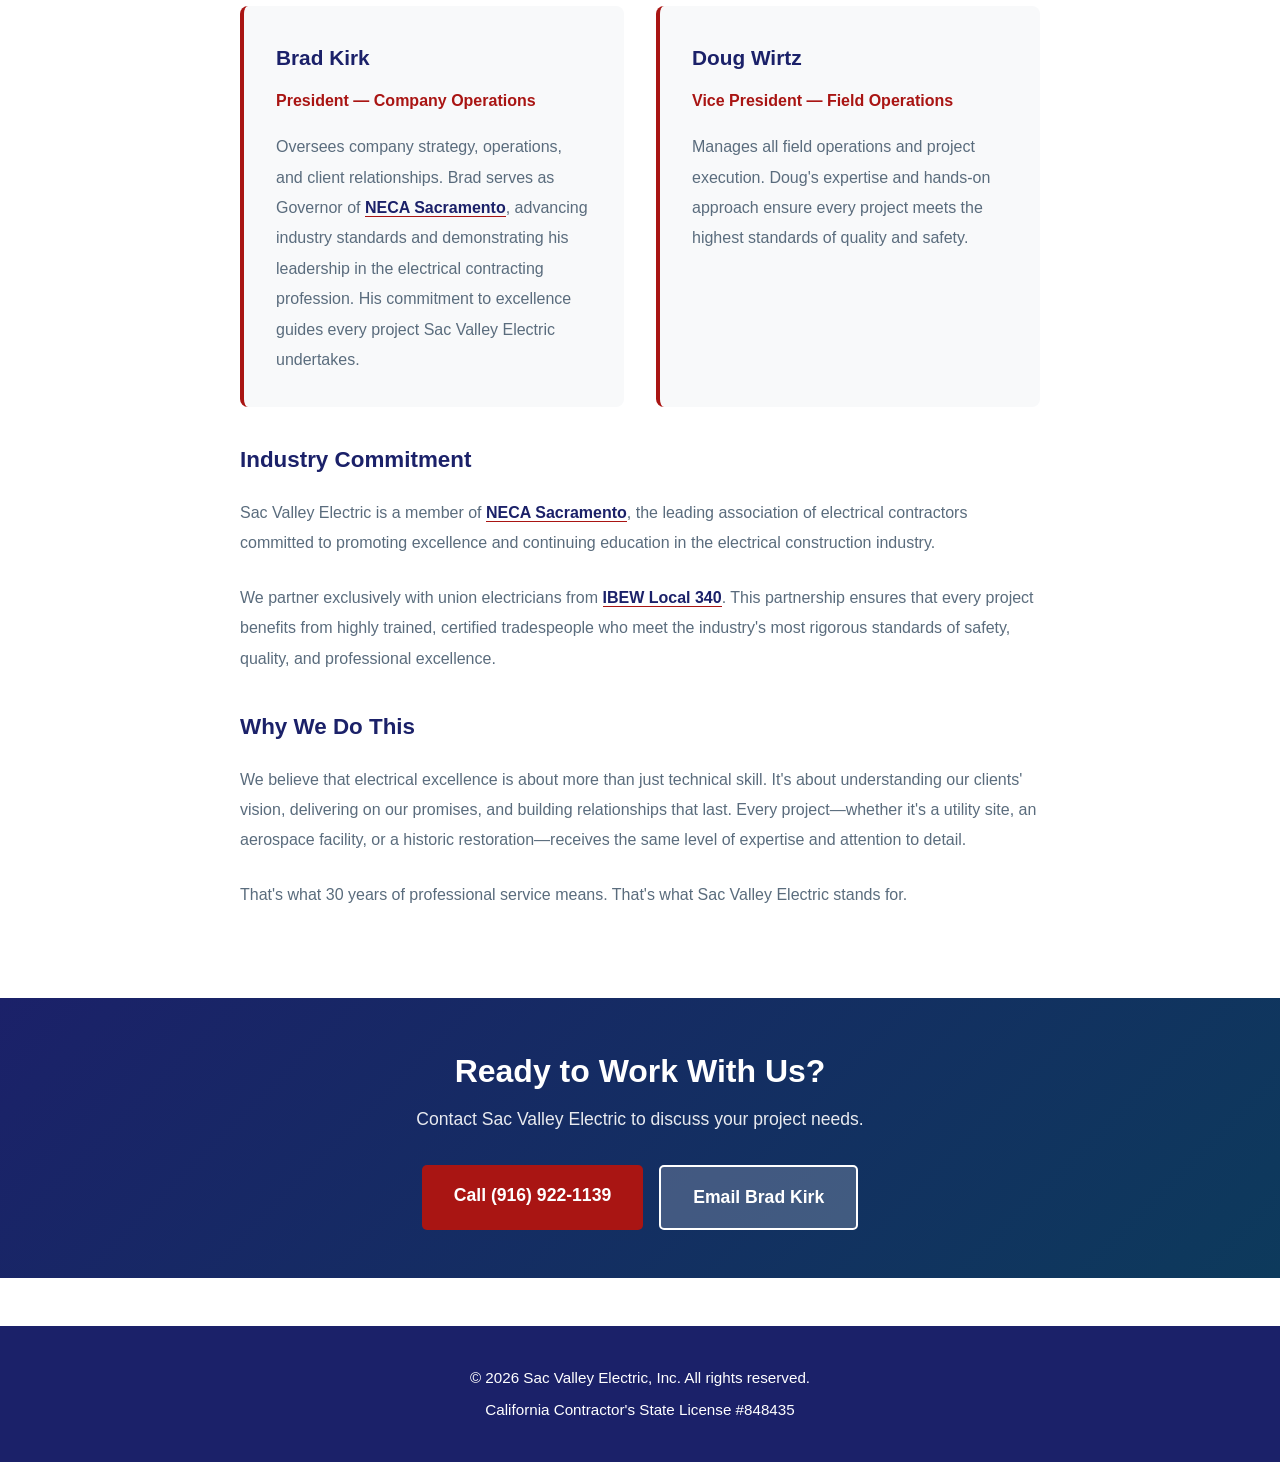
==== commit 842f099f: "Emphasize NECA membership, refocus copy to NECA-IBEW partnership" ====
--- a/history.html
+++ b/history.html
@@ -6,30 +6,11 @@
     <title>Our History - Sac Valley Electric</title>
     <meta name="description" content="Learn about Sac Valley Electric's 30+ year history of excellence in commercial and industrial electrical contracting.">
     <link rel="stylesheet" href="styles.css">
-    <script src="script.js"></script>
+    <script src="components/loader.js"></script>
 </head>
 <body>
-    <!-- Navigation -->
-    <nav class="navbar">
-        <div class="container">
-            <div class="nav-brand">
-                <a href="index.html" class="logo-link">
-                    <img src="logo.gif" alt="Sac Valley Electric" class="logo">
-                </a>
-            </div>
-            <div class="hamburger" id="hamburger">
-                <span></span>
-                <span></span>
-                <span></span>
-            </div>
-            <ul class="nav-links" id="navLinks">
-                <li><a href="index.html">Home</a></li>
-                <li><a href="projects.html">Projects</a></li>
-                <li><a href="history.html">History</a></li>
-                <li><a href="index.html#contact">Contact</a></li>
-            </ul>
-        </div>
-    </nav>
+    <!-- Header Component (loaded by loader.js) -->
+    <div data-component="header"></div>
 
     <!-- History Section -->
     <section class="page-hero">
@@ -70,7 +51,7 @@
                     <div class="leader">
                         <h4>Brad Kirk</h4>
                         <p class="title">President — Company Operations</p>
-                        <p>Oversees company strategy, operations, and client relationships. Brad serves as Governor of the <a href="https://www.necasac.org/" target="_blank" rel="noopener">NECA Sacramento Charter</a>, demonstrating his commitment to industry excellence and advancing the electrical contracting profession.</p>
+                        <p>Oversees company strategy, operations, and client relationships. Brad serves as Governor of <a href="https://www.necasac.org/" target="_blank" rel="noopener">NECA Sacramento</a>, advancing industry standards and demonstrating his leadership in the electrical contracting profession. His commitment to excellence guides every project Sac Valley Electric undertakes.</p>
                     </div>
                     <div class="leader">
                         <h4>Doug Wirtz</h4>
@@ -79,10 +60,10 @@
                     </div>
                 </div>
 
-                <h3>Union Commitment</h3>
-                <p>Sac Valley Electric is a union shop committed to the highest standards of the electrical contracting industry. We exclusively hire and work with electricians from <a href="https://www.ibewlocal340.org/" target="_blank" rel="noopener">IBEW Local 340</a>, ensuring that every project benefits from highly trained, skilled tradespeople who meet rigorous standards of safety, quality, and professionalism.</p>
+                <h3>Industry Commitment</h3>
+                <p>Sac Valley Electric is a member of <a href="https://www.necasac.org/" target="_blank" rel="noopener">NECA Sacramento</a>, the leading association of electrical contractors committed to promoting excellence and continuing education in the electrical construction industry.</p>
 
-                <p>Our membership and leadership in <a href="https://www.necasac.org/" target="_blank" rel="noopener">NECA Sacramento</a> underscores our commitment to advancing the electrical contracting profession and maintaining industry excellence.</p>
+                <p>We partner exclusively with union electricians from <a href="https://www.ibewlocal340.org/" target="_blank" rel="noopener">IBEW Local 340</a>. This partnership ensures that every project benefits from highly trained, certified tradespeople who meet the industry's most rigorous standards of safety, quality, and professional excellence.</p>
 
                 <h3>Why We Do This</h3>
                 <p>We believe that electrical excellence is about more than just technical skill. It's about understanding our clients' vision, delivering on our promises, and building relationships that last. Every project—whether it's a utility site, an aerospace facility, or a historic restoration—receives the same level of expertise and attention to detail.</p>
@@ -104,12 +85,7 @@
         </div>
     </section>
 
-    <!-- Footer -->
-    <footer class="footer">
-        <div class="container">
-            <p>&copy; 2026 Sac Valley Electric, Inc. All rights reserved.</p>
-            <p>California Contractor's State License #848435</p>
-        </div>
-    </footer>
+    <!-- Footer Component (loaded by loader.js) -->
+    <div data-component="footer"></div>
 </body>
 </html>
